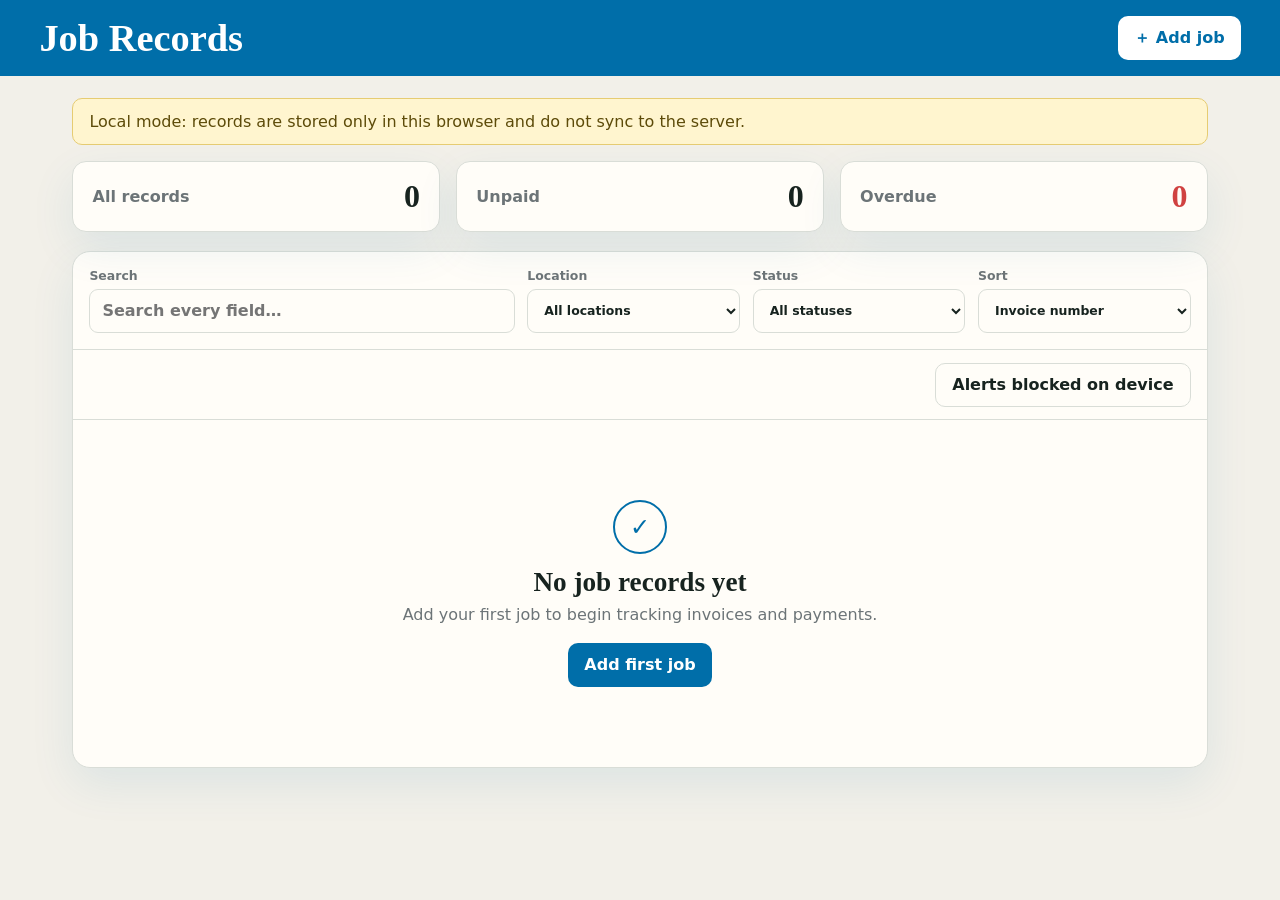
==== jobrecords/index.html @ 7b8f1281 "Fix title typo in index.html" ====
<!doctype html>
<html lang="en">
<head>
  <meta charset="utf-8">
  <meta name="viewport" content="width=device-width, initial-scale=1, viewport-fit=cover">
  <meta name="theme-color" content="#006EA9">
  <meta name="apple-mobile-web-app-capable" content="yes">
  <meta name="apple-mobile-web-app-status-bar-style" content="default">
  <meta name="apple-mobile-web-app-title" content="Job Records">
  <title>Jodvdvb Records</title>
  <link rel="manifest" href="assets/manifest.json">
  <link rel="apple-touch-icon" href="assets/icon.svg">
  <link rel="icon" href="assets/icon.svg" type="image/svg+xml">
  <script src="assets/device.js"></script>
  <link rel="stylesheet" href="assets/style.css">
</head>
<body>
  <header class="topbar">
    <div>
      <h1>Job Records</h1>
    </div>
    <button id="addButton" class="primary">＋ Add job</button>
  </header>

  <main>
    <div id="storageNotice" class="notice" hidden></div>
    <section class="summary" aria-label="Record summary">
      <article><span>All records</span><strong id="totalCount">0</strong></article>
      <article><span>Unpaid</span><strong id="unpaidCount">0</strong></article>
      <article class="urgent"><span>Overdue</span><strong id="overdueCount">0</strong></article>
    </section>

    <section class="workspace">
      <div class="tools">
        <label class="search"><span>Search</span><input id="searchInput" type="search" placeholder="Search every field…" autocomplete="off"></label>
        <label><span>Location</span><select id="locationFilter"><option value="">All locations</option></select></label>
        <label><span>Status</span><select id="statusFilter"><option value="">All statuses</option><option>Paid</option><option>Unpaid</option><option>Overdue</option></select></label>
        <label><span>Sort</span><select id="sortSelect"><option value="invoice">Invoice number</option><option value="newest">Newest first</option><option value="oldest">Oldest first</option><option value="location">Location A–Z</option></select></label>
      </div>
      <div class="actionbar">
        <button id="selectButton" class="secondary">Select</button>
        <div id="selectionActions" hidden><span id="selectionCount">0 selected</span><button id="togglePaidSelected" class="primary">Mark as paid</button><button id="deleteSelected" class="danger">Delete selected</button><button id="cancelSelect" class="secondary">Cancel</button></div>
        <button id="notifyButton" class="secondary">Enable overdue alerts</button>
      </div>

      <div id="emptyState" class="empty">
        <div class="empty-mark">✓</div><h2>No job records yet</h2><p>Add your first job to begin tracking invoices and payments.</p><button class="primary add-first">Add first job</button>
      </div>
      <div id="noMatches" class="empty" hidden><h2>No matching records</h2><p>Try changing your search or filters.</p><button id="clearFilters" class="secondary">Clear search and filters</button></div>

      <div id="recordsWrap" class="records-wrap" hidden>
        <table>
          <thead><tr><th class="selection-cell"></th><th>Date</th><th>Location</th><th>Invoice</th><th class="money">Cash</th><th>Status</th><th><span class="sr-only">Actions</span></th></tr></thead>
          <tbody id="recordRows"></tbody>
        </table>
        <div id="recordCards" class="cards"></div>
      </div>
    </section>
  </main>

  <dialog id="recordDialog">
    <form id="recordForm" method="dialog">
      <header><div><p class="eyebrow">JOB DETAILS</p><h2 id="formTitle">Add job</h2></div><button type="button" id="closeDialog" class="icon-button" aria-label="Close form" title="Close">×</button></header>
      <input id="recordId" type="hidden">
      <div class="form-grid">
        <label>Date <span aria-hidden="true">*</span><input id="dateInput" type="date" required></label>
        <label>Location <span aria-hidden="true">*</span><input id="locationInput" list="locationsList" required autocomplete="off"><datalist id="locationsList"></datalist></label>
        <label>Invoice number <span aria-hidden="true">*</span><input id="invoiceInput" required autocomplete="off"></label>
        <label>Cash <span aria-hidden="true">*</span><input id="cashInput" type="text" inputmode="decimal" required placeholder="0.00"></label>
        <label class="full paid-control"><input id="paidInput" type="checkbox"> <span>Paid</span></label>
      </div>
      <p class="required-note">* Required field</p>
      <footer><button type="button" id="cancelDialog" class="secondary">Cancel</button><button type="submit" class="primary">Save job</button></footer>
    </form>
  </dialog>
  <div id="toast" class="toast" role="status" aria-live="polite"></div>
  <script src="assets/app.js" defer></script>
  <script src="assets/keyboard.js" defer></script>
</body>
</html>
---- jobrecords/assets/style.css ----
:root{color-scheme:light;--bg:#f2f0e9;--surface:#fffdf8;--ink:#17231f;--muted:#6C7477;--line:#d9ddd7;--brand:#006EA9;--brand2:#005b8c;--accent:#ffffff;--red:#D04241;--redbg:#fff0ed;--shadow:0 16px 45px #006EA917;font-family:Inter,ui-sans-serif,system-ui,-apple-system,BlinkMacSystemFont,"Segoe UI",sans-serif}
*{box-sizing:border-box}body{margin:0;background:var(--bg);color:var(--ink);min-height:100vh;padding-bottom:env(safe-area-inset-bottom)}button,input,select{font:inherit}button{min-height:44px;border:0;border-radius:10px;padding:.7rem 1rem;font-weight:700;cursor:pointer}.primary{background:var(--brand);color:white}.primary:hover{background:var(--brand2)}.secondary{background:transparent;color:var(--ink);border:1px solid var(--line)}.danger{background:var(--red);color:white}.icon-button{font-size:1.7rem;background:transparent;padding:.25rem;width:44px}.topbar{background:var(--brand);color:white;padding:clamp(1.15rem,2.5vw,2rem) max(1.25rem,calc((100vw - 1280px)/2));display:flex;align-items:center;justify-content:space-between;gap:1rem}.eyebrow{font-size:.62rem;letter-spacing:.1em;font-weight:700;margin:0 0 .35rem;color:#d6edf8}.topbar h1{font-family:Georgia,serif;font-size:clamp(2rem,4vw,3.15rem);line-height:.95;margin:0}.subtitle{color:#d6edf8;margin:.7rem 0 0}.topbar .primary{background:var(--accent);color:#006EA9;white-space:nowrap}main{max-width:1280px;margin:auto;padding:1.4rem}.notice{background:#fff5cf;color:#5d4b09;padding:.8rem 1rem;border:1px solid #e6cc72;border-radius:10px;margin-bottom:1rem}.summary{display:grid;grid-template-columns:repeat(3,1fr);gap:1rem;margin-bottom:1.2rem}.summary article{background:var(--surface);padding:1rem 1.2rem;border:1px solid var(--line);border-radius:14px;display:flex;align-items:center;justify-content:space-between;box-shadow:var(--shadow)}.summary span{color:var(--muted);font-weight:650}.summary strong{font-family:Georgia,serif;font-size:2rem}.summary .urgent strong{color:var(--red)}.workspace{background:var(--surface);border:1px solid var(--line);border-radius:18px;box-shadow:var(--shadow);overflow:hidden}.tools{padding:1rem;display:grid;grid-template-columns:2fr repeat(3,1fr);gap:.8rem;border-bottom:1px solid var(--line)}label{font-size:.78rem;font-weight:750;color:var(--muted)}input,select{display:block;width:100%;margin-top:.35rem;background:var(--surface);color:var(--ink);border:1px solid var(--line);border-radius:9px;min-height:44px;padding:.65rem .75rem}.search input{font-size:1rem}.actionbar{padding:.8rem 1rem;display:flex;justify-content:space-between;gap:.7rem;border-bottom:1px solid var(--line)}#selectionActions{align-items:center;gap:.5rem}#selectionActions:not([hidden]){display:flex}table{width:100%;border-collapse:collapse}th,td{text-align:left;padding:.9rem 1rem;border-bottom:1px solid var(--line);vertical-align:middle}tbody tr:last-child td{border-bottom:0}th{font-size:.72rem;text-transform:uppercase;letter-spacing:.08em;color:var(--muted)}td.money,th.money{text-align:right;font-variant-numeric:tabular-nums}.status{display:inline-block;border-radius:999px;padding:.3rem .6rem;font-size:.74rem;font-weight:800}.status.unpaid{color:white;background:var(--red)}.status.overdue{color:white;background:var(--red)}.status.paid{color:#545b5e;background:#e7e9ea}.row-unpaid{background:#fbe3e3}.row-overdue{background:#f4caca}.row-actions{white-space:nowrap}.row-actions button{min-height:36px;padding:.35rem .55rem;background:transparent;color:var(--brand);text-decoration:underline}.selection-cell{width:38px}.record-check{width:20px;height:20px;margin:0}.empty{text-align:center;padding:5rem 1.5rem}.empty-mark{width:54px;height:54px;border:2px solid var(--brand);border-radius:50%;display:grid;place-items:center;margin:auto;color:var(--brand);font-size:1.5rem}.empty h2{font-family:Georgia,serif;font-size:1.7rem;margin:.8rem 0 .4rem}.empty p{color:var(--muted);margin:0 0 1.2rem}.cards{display:none}dialog{width:min(620px,calc(100% - 2rem));border:0;border-radius:18px;padding:0;background:var(--surface);color:var(--ink);box-shadow:0 30px 100px #0006}dialog::backdrop{background:#003c5dcc;backdrop-filter:blur(3px)}#recordForm header{display:flex;align-items:start;justify-content:space-between;padding:1.4rem;border-bottom:1px solid var(--line)}#recordForm h2{font-family:Georgia,serif;font-size:1.8rem;margin:0}.form-grid{display:grid;grid-template-columns:1fr 1fr;gap:1rem;padding:1.4rem}.form-grid .full{grid-column:1/-1}.form-grid label{font-size:.85rem;color:var(--ink)}.form-grid label>span:not(.optional){color:var(--red)}.optional{font-weight:500;color:var(--muted)}.required-note{font-size:.75rem;color:var(--muted);padding:0 1.4rem;margin:0}#recordForm footer{display:flex;justify-content:flex-end;gap:.7rem;padding:1.2rem 1.4rem}.toast{position:fixed;left:50%;bottom:calc(1.5rem + env(safe-area-inset-bottom));transform:translate(-50%,120px);background:#17231f;color:white;padding:.8rem 1.1rem;border-radius:10px;box-shadow:var(--shadow);opacity:0;transition:.25s;z-index:10}.toast.show{transform:translate(-50%,0);opacity:1}.sr-only{position:absolute;width:1px;height:1px;padding:0;margin:-1px;overflow:hidden;clip:rect(0,0,0,0);white-space:nowrap;border:0}:focus-visible{outline:3px solid #6C7477;outline-offset:2px}
@media(max-width:760px){.topbar{align-items:center}.subtitle{display:none}main{padding:.8rem}.summary{gap:.5rem}.summary article{padding:.8rem;display:block}.summary strong{display:block;font-size:1.7rem}.tools{grid-template-columns:1fr 1fr}.tools .search{grid-column:1/-1}.actionbar{flex-wrap:wrap}.actionbar>#notifyButton{margin-left:auto}table{display:none}.cards{display:grid;gap:.7rem;padding:.7rem}.card{border:1px solid var(--line);border-radius:13px;padding:1rem;background:var(--surface)}.card.row-unpaid{background:#fbe3e3}.card.row-overdue{background:#f4caca}.card-head{display:flex;justify-content:space-between;align-items:start;gap:1rem}.card h3{margin:0;font-size:1rem}.card dl{display:grid;grid-template-columns:1fr 1fr;gap:.7rem;margin:.9rem 0}.card dt{font-size:.68rem;text-transform:uppercase;letter-spacing:.06em;color:var(--muted)}.card dd{margin:.15rem 0 0;overflow-wrap:anywhere}.card-actions{display:flex;justify-content:flex-end;gap:.65rem}.form-grid{grid-template-columns:1fr}dialog{width:100%;max-width:none;margin:auto 0 0;border-radius:18px 18px 0 0;padding-bottom:env(safe-area-inset-bottom)}.form-grid .full{grid-column:auto}}@media(max-width:430px){.topbar{padding:1rem 1.2rem}.topbar h1{font-size:1.85rem}.summary span{font-size:.75rem}.tools{grid-template-columns:1fr}.tools .search{grid-column:auto}.actionbar>#notifyButton{width:auto;flex:1;white-space:nowrap;padding-inline:.7rem}.actionbar>#selectButton{flex:0 0 auto;padding-inline:.8rem}}@media(prefers-reduced-motion:reduce){*{scroll-behavior:auto!important}.toast{transition:none}}
.paid-control{display:flex;align-items:center;gap:.7rem;min-height:48px;padding:.8rem 1rem;border:1px solid var(--line);border-radius:10px;background:color-mix(in srgb,var(--brand) 7%,var(--surface))}.paid-control input{width:22px;height:22px;min-height:0;margin:0;padding:0;accent-color:var(--brand)}.paid-control span{color:var(--ink);font-size:1rem}
.topbar{position:sticky;top:0;z-index:20}.row-actions{text-align:center}.row-actions button{width:36px;min-height:36px;padding:0;color:var(--red);font-size:1.45rem;text-decoration:none}.field-button{min-height:36px;padding:.25rem;background:transparent;color:inherit;font-weight:inherit;text-align:inherit;white-space:nowrap}.field-button:hover{text-decoration:underline;text-decoration-style:dotted}.inline-input{min-width:105px;margin:0;min-height:38px;padding:.4rem .5rem}
@media(max-width:760px){.topbar .primary,.empty .primary,#selectButton,#selectionActions,.row-actions{display:none!important}.records-wrap{overflow-x:auto}.records-wrap table{display:table;min-width:780px}.cards{display:none}.field-button,.status{pointer-events:none}.selection-cell{display:none!important}th,td{white-space:nowrap;padding:.75rem}.workspace{overflow:hidden}}
.records-wrap .status{width:76px;min-height:28px;padding:.2rem .45rem;line-height:1.1;text-align:center}
#locationInput::-webkit-calendar-picker-indicator{display:none!important}
dialog::backdrop{background:transparent;backdrop-filter:blur(4px);-webkit-backdrop-filter:blur(4px)}
.selection-cell{width:54px;min-width:54px}.selection-placeholder{visibility:hidden;pointer-events:none}
#selectButton{display:none}
.actionbar>#notifyButton{margin-left:auto}
html.mobile-device .topbar .primary,html.mobile-device .empty .primary,html.mobile-device #selectButton,html.mobile-device #selectionActions,html.mobile-device .row-actions{display:none!important}html.mobile-device .records-wrap{overflow-x:auto}html.mobile-device .records-wrap table{display:table;min-width:720px}html.mobile-device .cards{display:none}html.mobile-device .field-button,html.mobile-device .status{pointer-events:none}html.mobile-device .selection-cell{display:none!important}html.mobile-device th,html.mobile-device td{white-space:nowrap;padding:.75rem}html.mobile-device .workspace{overflow:hidden}
@media(max-width:760px){html.desktop-device .topbar .primary{display:inline-block!important}html.desktop-device .empty .primary{display:inline-block!important}html.desktop-device #selectionActions:not([hidden]){display:flex!important}html.desktop-device .row-actions{display:table-cell!important}html.desktop-device .records-wrap{overflow-x:auto}html.desktop-device .records-wrap table{display:table;min-width:720px}html.desktop-device .cards{display:none}html.desktop-device .field-button,html.desktop-device .status{pointer-events:auto}html.desktop-device .selection-cell{display:table-cell!important}}
html.mobile-device,html.mobile-device body{width:100%;max-width:100%;overflow-x:clip}html.mobile-device .topbar,html.mobile-device main,html.mobile-device .workspace{width:100%;max-width:100%;min-width:0}html.mobile-device .records-wrap{width:100%;max-width:100%;overflow-x:hidden}html.mobile-device .records-wrap table{width:100%;min-width:0;table-layout:fixed}html.mobile-device .records-wrap th,html.mobile-device .records-wrap td{padding:.65rem .3rem;font-size:.7rem;overflow:hidden;text-overflow:ellipsis}html.mobile-device .records-wrap th:nth-child(2){width:24%}html.mobile-device .records-wrap th:nth-child(3){width:24%}html.mobile-device .records-wrap th:nth-child(4){width:15%}html.mobile-device .records-wrap th:nth-child(5){width:18%}html.mobile-device .records-wrap th:nth-child(6){width:19%}html.mobile-device .field-button{display:block;width:100%;min-width:0;overflow:hidden;text-overflow:ellipsis;font-size:inherit}html.mobile-device .records-wrap .status{width:100%;min-width:0;padding:.15rem .2rem;font-size:.64rem}
html.mobile-device .records-wrap th,html.mobile-device .records-wrap td,html.mobile-device .records-wrap th.money,html.mobile-device .records-wrap td.money{text-align:center}html.mobile-device .records-wrap th{padding:.65rem .15rem;font-size:.62rem;letter-spacing:.045em;text-overflow:clip}html.mobile-device .records-wrap th:nth-child(2){width:24%}html.mobile-device .records-wrap th:nth-child(3){width:22%}html.mobile-device .records-wrap th:nth-child(4){width:18%}html.mobile-device .records-wrap th:nth-child(5){width:17%}html.mobile-device .records-wrap th:nth-child(6){width:19%}html.mobile-device .field-button{text-align:center}
html.mobile-device .records-wrap .status{display:inline-block;width:auto;min-width:48px;max-width:100%;padding:.15rem .42rem}
html.desktop-device,html.desktop-device body{width:100%;max-width:100%;overflow-x:clip}html.desktop-device .topbar,html.desktop-device main,html.desktop-device .workspace,html.desktop-device .records-wrap{width:100%;max-width:100%;min-width:0}.floating-record-scrollbar{position:fixed;bottom:0;height:17px;overflow-x:auto;overflow-y:hidden;background:var(--surface);border-top:1px solid var(--line);z-index:30}.floating-record-scrollbar>div{height:1px}.floating-record-scrollbar[hidden]{display:none}
.topbar{padding-inline:max(calc(2.4rem + 1px),calc(50vw - 640px + 2.4rem + 1px))}@media(max-width:760px){.topbar{padding-inline:calc(1.8rem + 1px)}}
.topbar{position:sticky;top:0;z-index:20}
@media(min-width:1100px){.topbar{padding-block:1rem}.topbar h1{font-size:2.4rem}}
html.desktop-device main{max-width:1180px;margin-inline:auto}
th,td{border-left:0!important;border-right:0!important;box-shadow:none}
html.mobile-device .records-wrap table{border-collapse:separate;border-spacing:0}html.mobile-device .records-wrap tbody td{background-clip:border-box}html.mobile-device .records-wrap .row-paid>td{background:var(--surface)}html.mobile-device .records-wrap .row-unpaid>td{background:#fbe3e3}html.mobile-device .records-wrap .row-overdue>td{background:#f4caca}
html.mobile-device .records-wrap th:nth-child(2){width:23%}html.mobile-device .records-wrap th:nth-child(3){width:21%}html.mobile-device .records-wrap th:nth-child(4){width:18%}html.mobile-device .records-wrap th:nth-child(5){width:17%}html.mobile-device .records-wrap th:nth-child(6){width:21%}html.mobile-device .records-wrap .status{width:min(58px,100%);min-width:0;white-space:nowrap}@media(max-width:380px){html.mobile-device .records-wrap .status{width:min(52px,100%);padding:.12rem .2rem;font-size:.56rem}}
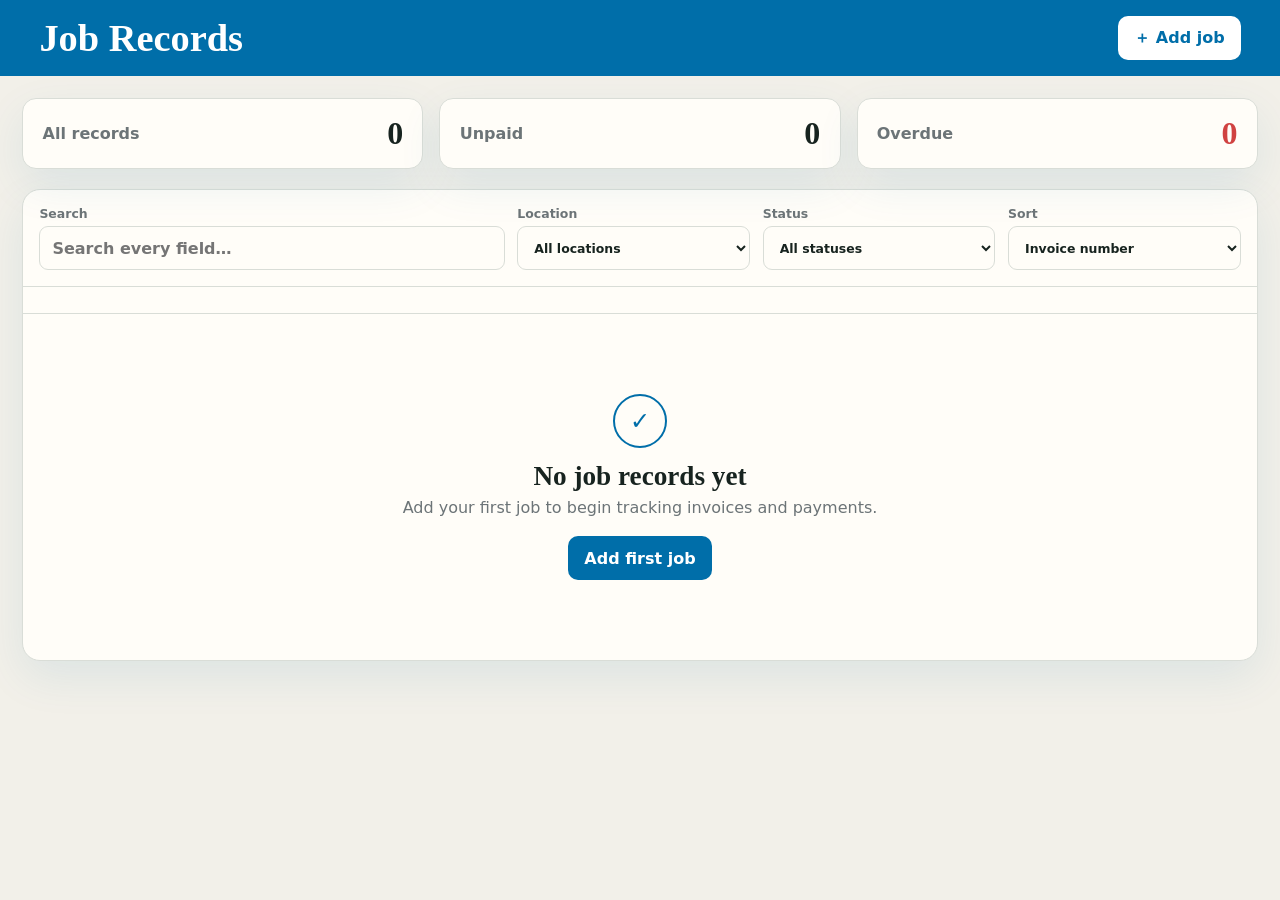
==== commit 933897fe: "Add files via upload" ====
--- a/jobrecords/index.html
+++ b/jobrecords/index.html
@@ -7,11 +7,10 @@
   <meta name="apple-mobile-web-app-capable" content="yes">
   <meta name="apple-mobile-web-app-status-bar-style" content="default">
   <meta name="apple-mobile-web-app-title" content="Job Records">
-  <title>Jodvdvb Records</title>
+  <title>Job Records</title>
   <link rel="manifest" href="assets/manifest.json">
   <link rel="apple-touch-icon" href="assets/icon.svg">
   <link rel="icon" href="assets/icon.svg" type="image/svg+xml">
-  <script src="assets/device.js"></script>
   <link rel="stylesheet" href="assets/style.css">
 </head>
 <body>
@@ -40,7 +39,6 @@
       <div class="actionbar">
         <button id="selectButton" class="secondary">Select</button>
         <div id="selectionActions" hidden><span id="selectionCount">0 selected</span><button id="togglePaidSelected" class="primary">Mark as paid</button><button id="deleteSelected" class="danger">Delete selected</button><button id="cancelSelect" class="secondary">Cancel</button></div>
-        <button id="notifyButton" class="secondary">Enable overdue alerts</button>
       </div>
 
       <div id="emptyState" class="empty">
@@ -53,7 +51,6 @@
           <thead><tr><th class="selection-cell"></th><th>Date</th><th>Location</th><th>Invoice</th><th class="money">Cash</th><th>Status</th><th><span class="sr-only">Actions</span></th></tr></thead>
           <tbody id="recordRows"></tbody>
         </table>
-        <div id="recordCards" class="cards"></div>
       </div>
     </section>
   </main>
@@ -62,6 +59,7 @@
     <form id="recordForm" method="dialog">
       <header><div><p class="eyebrow">JOB DETAILS</p><h2 id="formTitle">Add job</h2></div><button type="button" id="closeDialog" class="icon-button" aria-label="Close form" title="Close">×</button></header>
       <input id="recordId" type="hidden">
+      <p class="required-note">* Required fields</p>
       <div class="form-grid">
         <label>Date <span aria-hidden="true">*</span><input id="dateInput" type="date" required></label>
         <label>Location <span aria-hidden="true">*</span><input id="locationInput" list="locationsList" required autocomplete="off"><datalist id="locationsList"></datalist></label>
@@ -69,8 +67,7 @@
         <label>Cash <span aria-hidden="true">*</span><input id="cashInput" type="text" inputmode="decimal" required placeholder="0.00"></label>
         <label class="full paid-control"><input id="paidInput" type="checkbox"> <span>Paid</span></label>
       </div>
-      <p class="required-note">* Required field</p>
-      <footer><button type="button" id="cancelDialog" class="secondary">Cancel</button><button type="submit" class="primary">Save job</button></footer>
+      <footer><button type="button" id="deleteFromForm" class="danger" hidden>Delete</button><button type="button" id="cancelDialog" class="secondary">Cancel</button><button type="submit" class="primary">Save</button></footer>
     </form>
   </dialog>
   <div id="toast" class="toast" role="status" aria-live="polite"></div>
--- a/jobrecords/assets/style.css
+++ b/jobrecords/assets/style.css
@@ -23,3 +23,4 @@
 th,td{border-left:0!important;border-right:0!important;box-shadow:none}
 html.mobile-device .records-wrap table{border-collapse:separate;border-spacing:0}html.mobile-device .records-wrap tbody td{background-clip:border-box}html.mobile-device .records-wrap .row-paid>td{background:var(--surface)}html.mobile-device .records-wrap .row-unpaid>td{background:#fbe3e3}html.mobile-device .records-wrap .row-overdue>td{background:#f4caca}
 html.mobile-device .records-wrap th:nth-child(2){width:23%}html.mobile-device .records-wrap th:nth-child(3){width:21%}html.mobile-device .records-wrap th:nth-child(4){width:18%}html.mobile-device .records-wrap th:nth-child(5){width:17%}html.mobile-device .records-wrap th:nth-child(6){width:21%}html.mobile-device .records-wrap .status{width:min(58px,100%);min-width:0;white-space:nowrap}@media(max-width:380px){html.mobile-device .records-wrap .status{width:min(52px,100%);padding:.12rem .2rem;font-size:.56rem}}
+html.desktop-device .records-wrap th,html.desktop-device .records-wrap td,html.desktop-device .records-wrap th.money,html.desktop-device .records-wrap td.money{text-align:center}html.desktop-device .records-wrap .field-button{text-align:center}
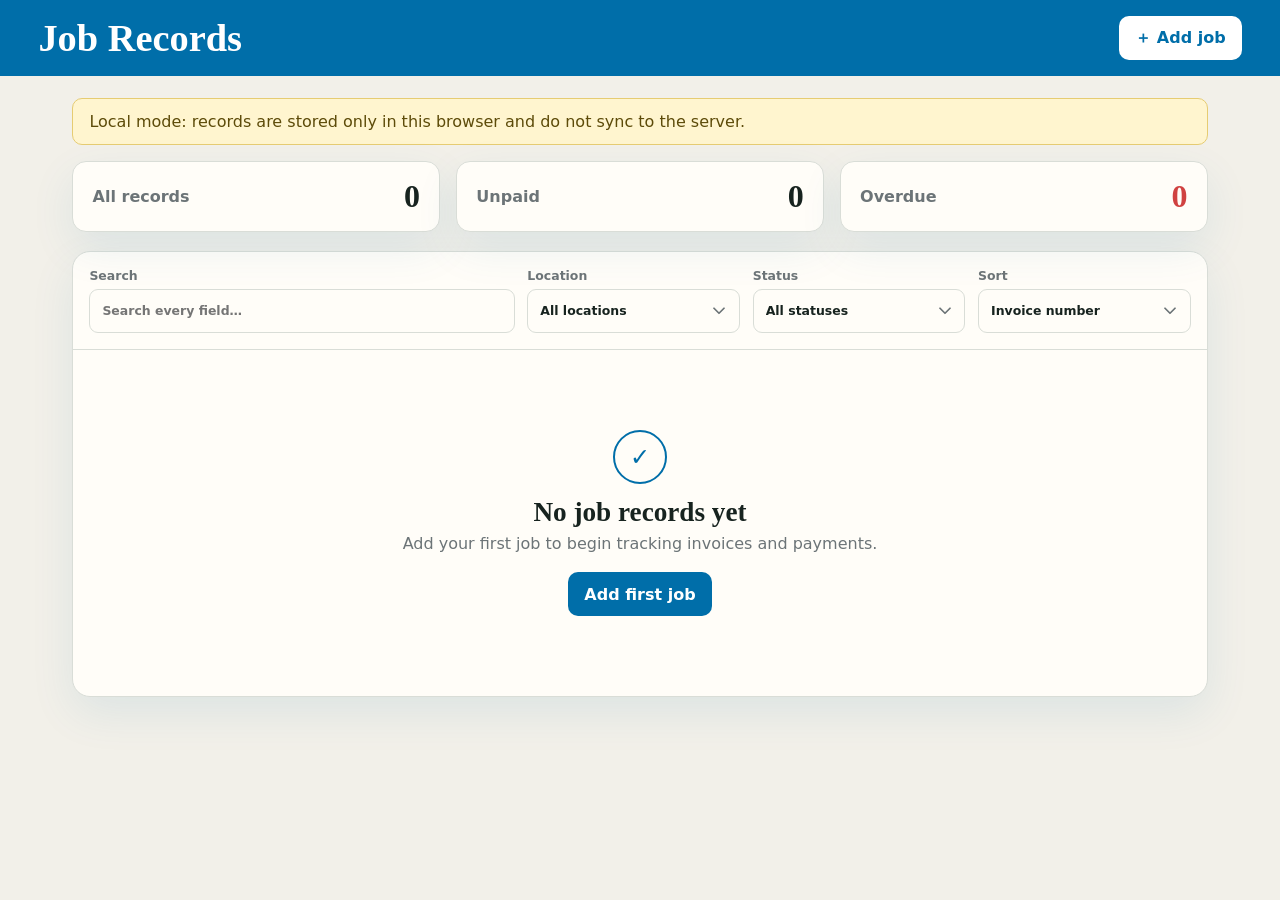
==== commit ca38ba86: "Add files via upload" ====
--- a/jobrecords/index.html
+++ b/jobrecords/index.html
@@ -11,7 +11,7 @@
   <link rel="manifest" href="assets/manifest.json">
   <link rel="apple-touch-icon" href="assets/icon.svg">
   <link rel="icon" href="assets/icon.svg" type="image/svg+xml">
-  <link rel="stylesheet" href="assets/style.css">
+  <link rel="stylesheet" href="assets/style.css?v=20260822-5">
 </head>
 <body>
   <header class="topbar">
@@ -57,7 +57,7 @@
 
   <dialog id="recordDialog">
     <form id="recordForm" method="dialog">
-      <header><div><p class="eyebrow">JOB DETAILS</p><h2 id="formTitle">Add job</h2></div><button type="button" id="closeDialog" class="icon-button" aria-label="Close form" title="Close">×</button></header>
+      <header id="formHeader" tabindex="-1" autofocus><div><p class="eyebrow">JOB DETAILS</p><h2 id="formTitle">Add job</h2></div><button type="button" id="closeDialog" class="icon-button" aria-label="Close form" title="Close">×</button></header>
       <input id="recordId" type="hidden">
       <p class="required-note">* Required fields</p>
       <div class="form-grid">
@@ -71,7 +71,7 @@
     </form>
   </dialog>
   <div id="toast" class="toast" role="status" aria-live="polite"></div>
-  <script src="assets/app.js" defer></script>
-  <script src="assets/keyboard.js" defer></script>
+  <script src="assets/app.js?v=20260822-5" defer></script>
+  <script src="assets/keyboard.js?v=20260822-5" defer></script>
 </body>
 </html>
--- a/jobrecords/assets/style.css
+++ b/jobrecords/assets/style.css
@@ -1,26 +1,474 @@
-:root{color-scheme:light;--bg:#f2f0e9;--surface:#fffdf8;--ink:#17231f;--muted:#6C7477;--line:#d9ddd7;--brand:#006EA9;--brand2:#005b8c;--accent:#ffffff;--red:#D04241;--redbg:#fff0ed;--shadow:0 16px 45px #006EA917;font-family:Inter,ui-sans-serif,system-ui,-apple-system,BlinkMacSystemFont,"Segoe UI",sans-serif}
-*{box-sizing:border-box}body{margin:0;background:var(--bg);color:var(--ink);min-height:100vh;padding-bottom:env(safe-area-inset-bottom)}button,input,select{font:inherit}button{min-height:44px;border:0;border-radius:10px;padding:.7rem 1rem;font-weight:700;cursor:pointer}.primary{background:var(--brand);color:white}.primary:hover{background:var(--brand2)}.secondary{background:transparent;color:var(--ink);border:1px solid var(--line)}.danger{background:var(--red);color:white}.icon-button{font-size:1.7rem;background:transparent;padding:.25rem;width:44px}.topbar{background:var(--brand);color:white;padding:clamp(1.15rem,2.5vw,2rem) max(1.25rem,calc((100vw - 1280px)/2));display:flex;align-items:center;justify-content:space-between;gap:1rem}.eyebrow{font-size:.62rem;letter-spacing:.1em;font-weight:700;margin:0 0 .35rem;color:#d6edf8}.topbar h1{font-family:Georgia,serif;font-size:clamp(2rem,4vw,3.15rem);line-height:.95;margin:0}.subtitle{color:#d6edf8;margin:.7rem 0 0}.topbar .primary{background:var(--accent);color:#006EA9;white-space:nowrap}main{max-width:1280px;margin:auto;padding:1.4rem}.notice{background:#fff5cf;color:#5d4b09;padding:.8rem 1rem;border:1px solid #e6cc72;border-radius:10px;margin-bottom:1rem}.summary{display:grid;grid-template-columns:repeat(3,1fr);gap:1rem;margin-bottom:1.2rem}.summary article{background:var(--surface);padding:1rem 1.2rem;border:1px solid var(--line);border-radius:14px;display:flex;align-items:center;justify-content:space-between;box-shadow:var(--shadow)}.summary span{color:var(--muted);font-weight:650}.summary strong{font-family:Georgia,serif;font-size:2rem}.summary .urgent strong{color:var(--red)}.workspace{background:var(--surface);border:1px solid var(--line);border-radius:18px;box-shadow:var(--shadow);overflow:hidden}.tools{padding:1rem;display:grid;grid-template-columns:2fr repeat(3,1fr);gap:.8rem;border-bottom:1px solid var(--line)}label{font-size:.78rem;font-weight:750;color:var(--muted)}input,select{display:block;width:100%;margin-top:.35rem;background:var(--surface);color:var(--ink);border:1px solid var(--line);border-radius:9px;min-height:44px;padding:.65rem .75rem}.search input{font-size:1rem}.actionbar{padding:.8rem 1rem;display:flex;justify-content:space-between;gap:.7rem;border-bottom:1px solid var(--line)}#selectionActions{align-items:center;gap:.5rem}#selectionActions:not([hidden]){display:flex}table{width:100%;border-collapse:collapse}th,td{text-align:left;padding:.9rem 1rem;border-bottom:1px solid var(--line);vertical-align:middle}tbody tr:last-child td{border-bottom:0}th{font-size:.72rem;text-transform:uppercase;letter-spacing:.08em;color:var(--muted)}td.money,th.money{text-align:right;font-variant-numeric:tabular-nums}.status{display:inline-block;border-radius:999px;padding:.3rem .6rem;font-size:.74rem;font-weight:800}.status.unpaid{color:white;background:var(--red)}.status.overdue{color:white;background:var(--red)}.status.paid{color:#545b5e;background:#e7e9ea}.row-unpaid{background:#fbe3e3}.row-overdue{background:#f4caca}.row-actions{white-space:nowrap}.row-actions button{min-height:36px;padding:.35rem .55rem;background:transparent;color:var(--brand);text-decoration:underline}.selection-cell{width:38px}.record-check{width:20px;height:20px;margin:0}.empty{text-align:center;padding:5rem 1.5rem}.empty-mark{width:54px;height:54px;border:2px solid var(--brand);border-radius:50%;display:grid;place-items:center;margin:auto;color:var(--brand);font-size:1.5rem}.empty h2{font-family:Georgia,serif;font-size:1.7rem;margin:.8rem 0 .4rem}.empty p{color:var(--muted);margin:0 0 1.2rem}.cards{display:none}dialog{width:min(620px,calc(100% - 2rem));border:0;border-radius:18px;padding:0;background:var(--surface);color:var(--ink);box-shadow:0 30px 100px #0006}dialog::backdrop{background:#003c5dcc;backdrop-filter:blur(3px)}#recordForm header{display:flex;align-items:start;justify-content:space-between;padding:1.4rem;border-bottom:1px solid var(--line)}#recordForm h2{font-family:Georgia,serif;font-size:1.8rem;margin:0}.form-grid{display:grid;grid-template-columns:1fr 1fr;gap:1rem;padding:1.4rem}.form-grid .full{grid-column:1/-1}.form-grid label{font-size:.85rem;color:var(--ink)}.form-grid label>span:not(.optional){color:var(--red)}.optional{font-weight:500;color:var(--muted)}.required-note{font-size:.75rem;color:var(--muted);padding:0 1.4rem;margin:0}#recordForm footer{display:flex;justify-content:flex-end;gap:.7rem;padding:1.2rem 1.4rem}.toast{position:fixed;left:50%;bottom:calc(1.5rem + env(safe-area-inset-bottom));transform:translate(-50%,120px);background:#17231f;color:white;padding:.8rem 1.1rem;border-radius:10px;box-shadow:var(--shadow);opacity:0;transition:.25s;z-index:10}.toast.show{transform:translate(-50%,0);opacity:1}.sr-only{position:absolute;width:1px;height:1px;padding:0;margin:-1px;overflow:hidden;clip:rect(0,0,0,0);white-space:nowrap;border:0}:focus-visible{outline:3px solid #6C7477;outline-offset:2px}
-@media(max-width:760px){.topbar{align-items:center}.subtitle{display:none}main{padding:.8rem}.summary{gap:.5rem}.summary article{padding:.8rem;display:block}.summary strong{display:block;font-size:1.7rem}.tools{grid-template-columns:1fr 1fr}.tools .search{grid-column:1/-1}.actionbar{flex-wrap:wrap}.actionbar>#notifyButton{margin-left:auto}table{display:none}.cards{display:grid;gap:.7rem;padding:.7rem}.card{border:1px solid var(--line);border-radius:13px;padding:1rem;background:var(--surface)}.card.row-unpaid{background:#fbe3e3}.card.row-overdue{background:#f4caca}.card-head{display:flex;justify-content:space-between;align-items:start;gap:1rem}.card h3{margin:0;font-size:1rem}.card dl{display:grid;grid-template-columns:1fr 1fr;gap:.7rem;margin:.9rem 0}.card dt{font-size:.68rem;text-transform:uppercase;letter-spacing:.06em;color:var(--muted)}.card dd{margin:.15rem 0 0;overflow-wrap:anywhere}.card-actions{display:flex;justify-content:flex-end;gap:.65rem}.form-grid{grid-template-columns:1fr}dialog{width:100%;max-width:none;margin:auto 0 0;border-radius:18px 18px 0 0;padding-bottom:env(safe-area-inset-bottom)}.form-grid .full{grid-column:auto}}@media(max-width:430px){.topbar{padding:1rem 1.2rem}.topbar h1{font-size:1.85rem}.summary span{font-size:.75rem}.tools{grid-template-columns:1fr}.tools .search{grid-column:auto}.actionbar>#notifyButton{width:auto;flex:1;white-space:nowrap;padding-inline:.7rem}.actionbar>#selectButton{flex:0 0 auto;padding-inline:.8rem}}@media(prefers-reduced-motion:reduce){*{scroll-behavior:auto!important}.toast{transition:none}}
-.paid-control{display:flex;align-items:center;gap:.7rem;min-height:48px;padding:.8rem 1rem;border:1px solid var(--line);border-radius:10px;background:color-mix(in srgb,var(--brand) 7%,var(--surface))}.paid-control input{width:22px;height:22px;min-height:0;margin:0;padding:0;accent-color:var(--brand)}.paid-control span{color:var(--ink);font-size:1rem}
-.topbar{position:sticky;top:0;z-index:20}.row-actions{text-align:center}.row-actions button{width:36px;min-height:36px;padding:0;color:var(--red);font-size:1.45rem;text-decoration:none}.field-button{min-height:36px;padding:.25rem;background:transparent;color:inherit;font-weight:inherit;text-align:inherit;white-space:nowrap}.field-button:hover{text-decoration:underline;text-decoration-style:dotted}.inline-input{min-width:105px;margin:0;min-height:38px;padding:.4rem .5rem}
-@media(max-width:760px){.topbar .primary,.empty .primary,#selectButton,#selectionActions,.row-actions{display:none!important}.records-wrap{overflow-x:auto}.records-wrap table{display:table;min-width:780px}.cards{display:none}.field-button,.status{pointer-events:none}.selection-cell{display:none!important}th,td{white-space:nowrap;padding:.75rem}.workspace{overflow:hidden}}
-.records-wrap .status{width:76px;min-height:28px;padding:.2rem .45rem;line-height:1.1;text-align:center}
-#locationInput::-webkit-calendar-picker-indicator{display:none!important}
-dialog::backdrop{background:transparent;backdrop-filter:blur(4px);-webkit-backdrop-filter:blur(4px)}
-.selection-cell{width:54px;min-width:54px}.selection-placeholder{visibility:hidden;pointer-events:none}
-#selectButton{display:none}
-.actionbar>#notifyButton{margin-left:auto}
-html.mobile-device .topbar .primary,html.mobile-device .empty .primary,html.mobile-device #selectButton,html.mobile-device #selectionActions,html.mobile-device .row-actions{display:none!important}html.mobile-device .records-wrap{overflow-x:auto}html.mobile-device .records-wrap table{display:table;min-width:720px}html.mobile-device .cards{display:none}html.mobile-device .field-button,html.mobile-device .status{pointer-events:none}html.mobile-device .selection-cell{display:none!important}html.mobile-device th,html.mobile-device td{white-space:nowrap;padding:.75rem}html.mobile-device .workspace{overflow:hidden}
-@media(max-width:760px){html.desktop-device .topbar .primary{display:inline-block!important}html.desktop-device .empty .primary{display:inline-block!important}html.desktop-device #selectionActions:not([hidden]){display:flex!important}html.desktop-device .row-actions{display:table-cell!important}html.desktop-device .records-wrap{overflow-x:auto}html.desktop-device .records-wrap table{display:table;min-width:720px}html.desktop-device .cards{display:none}html.desktop-device .field-button,html.desktop-device .status{pointer-events:auto}html.desktop-device .selection-cell{display:table-cell!important}}
-html.mobile-device,html.mobile-device body{width:100%;max-width:100%;overflow-x:clip}html.mobile-device .topbar,html.mobile-device main,html.mobile-device .workspace{width:100%;max-width:100%;min-width:0}html.mobile-device .records-wrap{width:100%;max-width:100%;overflow-x:hidden}html.mobile-device .records-wrap table{width:100%;min-width:0;table-layout:fixed}html.mobile-device .records-wrap th,html.mobile-device .records-wrap td{padding:.65rem .3rem;font-size:.7rem;overflow:hidden;text-overflow:ellipsis}html.mobile-device .records-wrap th:nth-child(2){width:24%}html.mobile-device .records-wrap th:nth-child(3){width:24%}html.mobile-device .records-wrap th:nth-child(4){width:15%}html.mobile-device .records-wrap th:nth-child(5){width:18%}html.mobile-device .records-wrap th:nth-child(6){width:19%}html.mobile-device .field-button{display:block;width:100%;min-width:0;overflow:hidden;text-overflow:ellipsis;font-size:inherit}html.mobile-device .records-wrap .status{width:100%;min-width:0;padding:.15rem .2rem;font-size:.64rem}
-html.mobile-device .records-wrap th,html.mobile-device .records-wrap td,html.mobile-device .records-wrap th.money,html.mobile-device .records-wrap td.money{text-align:center}html.mobile-device .records-wrap th{padding:.65rem .15rem;font-size:.62rem;letter-spacing:.045em;text-overflow:clip}html.mobile-device .records-wrap th:nth-child(2){width:24%}html.mobile-device .records-wrap th:nth-child(3){width:22%}html.mobile-device .records-wrap th:nth-child(4){width:18%}html.mobile-device .records-wrap th:nth-child(5){width:17%}html.mobile-device .records-wrap th:nth-child(6){width:19%}html.mobile-device .field-button{text-align:center}
-html.mobile-device .records-wrap .status{display:inline-block;width:auto;min-width:48px;max-width:100%;padding:.15rem .42rem}
-html.desktop-device,html.desktop-device body{width:100%;max-width:100%;overflow-x:clip}html.desktop-device .topbar,html.desktop-device main,html.desktop-device .workspace,html.desktop-device .records-wrap{width:100%;max-width:100%;min-width:0}.floating-record-scrollbar{position:fixed;bottom:0;height:17px;overflow-x:auto;overflow-y:hidden;background:var(--surface);border-top:1px solid var(--line);z-index:30}.floating-record-scrollbar>div{height:1px}.floating-record-scrollbar[hidden]{display:none}
-.topbar{padding-inline:max(calc(2.4rem + 1px),calc(50vw - 640px + 2.4rem + 1px))}@media(max-width:760px){.topbar{padding-inline:calc(1.8rem + 1px)}}
-.topbar{position:sticky;top:0;z-index:20}
-@media(min-width:1100px){.topbar{padding-block:1rem}.topbar h1{font-size:2.4rem}}
-html.desktop-device main{max-width:1180px;margin-inline:auto}
-th,td{border-left:0!important;border-right:0!important;box-shadow:none}
-html.mobile-device .records-wrap table{border-collapse:separate;border-spacing:0}html.mobile-device .records-wrap tbody td{background-clip:border-box}html.mobile-device .records-wrap .row-paid>td{background:var(--surface)}html.mobile-device .records-wrap .row-unpaid>td{background:#fbe3e3}html.mobile-device .records-wrap .row-overdue>td{background:#f4caca}
-html.mobile-device .records-wrap th:nth-child(2){width:23%}html.mobile-device .records-wrap th:nth-child(3){width:21%}html.mobile-device .records-wrap th:nth-child(4){width:18%}html.mobile-device .records-wrap th:nth-child(5){width:17%}html.mobile-device .records-wrap th:nth-child(6){width:21%}html.mobile-device .records-wrap .status{width:min(58px,100%);min-width:0;white-space:nowrap}@media(max-width:380px){html.mobile-device .records-wrap .status{width:min(52px,100%);padding:.12rem .2rem;font-size:.56rem}}
-html.desktop-device .records-wrap th,html.desktop-device .records-wrap td,html.desktop-device .records-wrap th.money,html.desktop-device .records-wrap td.money{text-align:center}html.desktop-device .records-wrap .field-button{text-align:center}
+:root {
+  color-scheme: light;
+  --bg: #f2f0e9;
+  --surface: #fffdf8;
+  --ink: #17231f;
+  --muted: #6c7477;
+  --line: #d9ddd7;
+  --brand: #006ea9;
+  --brand-dark: #005b8c;
+  --red: #d04241;
+  --unpaid-bg: #fbe3e3;
+  --overdue-bg: #f4caca;
+  --radius-sm: 10px;
+  --radius-md: 14px;
+  --space-sm: .7rem;
+  --space-md: 1rem;
+  --space-lg: 1.4rem;
+  --shadow: 0 16px 45px #006ea917;
+  font-family: Inter, ui-sans-serif, system-ui, -apple-system, BlinkMacSystemFont, "Segoe UI", sans-serif;
+}
+
+* { box-sizing: border-box; }
+
+html,
+body {
+  max-width: 100%;
+  overflow-x: clip;
+}
+
+body {
+  min-height: 100vh;
+  margin: 0;
+  padding-bottom: env(safe-area-inset-bottom);
+  background: var(--bg);
+  color: var(--ink);
+}
+
+button,
+input,
+select { font: inherit; }
+
+button {
+  min-height: 44px;
+  padding: .7rem 1rem;
+  border: 0;
+  border-radius: var(--radius-sm);
+  font-weight: 700;
+  cursor: pointer;
+}
+
+.primary { background: var(--brand); color: #fff; }
+.primary:hover { background: var(--brand-dark); }
+.secondary { border: 1px solid var(--line); background: transparent; color: var(--ink); }
+.danger { background: var(--red); color: #fff; }
+.icon-button { width: 44px; padding: .25rem; background: transparent; font-size: 1.7rem; }
+
+:focus-visible {
+  outline: 3px solid var(--muted);
+  outline-offset: 2px;
+}
+
+.topbar {
+  position: sticky;
+  top: 0;
+  z-index: 20;
+  display: flex;
+  align-items: center;
+  justify-content: space-between;
+  gap: var(--space-md);
+  padding: 1rem max(2.4rem, calc(50vw - 640px + 2.4rem));
+  background: var(--brand);
+  color: #fff;
+}
+
+.topbar h1 {
+  margin: 0;
+  font-family: Georgia, serif;
+  font-size: clamp(2rem, 4vw, 2.4rem);
+  line-height: .95;
+}
+
+.topbar .primary {
+  background: #fff;
+  color: var(--brand);
+  white-space: nowrap;
+}
+
+main {
+  max-width: 1180px;
+  margin: auto;
+  padding: var(--space-lg);
+}
+
+.notice {
+  margin-bottom: var(--space-md);
+  padding: .8rem 1rem;
+  border: 1px solid #e6cc72;
+  border-radius: var(--radius-sm);
+  background: #fff5cf;
+  color: #5d4b09;
+}
+
+.summary {
+  display: grid;
+  grid-template-columns: repeat(3, 1fr);
+  gap: var(--space-md);
+  margin-bottom: 1.2rem;
+}
+
+.summary article {
+  display: flex;
+  align-items: center;
+  justify-content: space-between;
+  padding: 1rem 1.2rem;
+  border: 1px solid var(--line);
+  border-radius: var(--radius-md);
+  background: var(--surface);
+  box-shadow: var(--shadow);
+}
+
+.summary span { color: var(--muted); font-weight: 650; }
+.summary strong { font-family: Georgia, serif; font-size: 2rem; }
+.summary .urgent strong { color: var(--red); }
+
+.workspace {
+  overflow: hidden;
+  border: 1px solid var(--line);
+  border-radius: 18px;
+  background: var(--surface);
+  box-shadow: var(--shadow);
+}
+
+.tools {
+  display: grid;
+  grid-template-columns: 2fr repeat(3, 1fr);
+  gap: .8rem;
+  padding: var(--space-md);
+  border-bottom: 1px solid var(--line);
+}
+
+label {
+  color: var(--muted);
+  font-size: .78rem;
+  font-weight: 750;
+}
+
+input,
+select {
+  display: block;
+  width: 100%;
+  min-height: 44px;
+  margin-top: .35rem;
+  padding: .65rem .75rem;
+  border: 1px solid var(--line);
+  border-radius: 9px;
+  background-color: var(--surface);
+  color: var(--ink);
+}
+
+select {
+  appearance: none;
+  -webkit-appearance: none;
+  padding-right: 2.35rem;
+  background-image: url("data:image/svg+xml,%3Csvg xmlns='http://www.w3.org/2000/svg' width='12' height='8' viewBox='0 0 12 8'%3E%3Cpath d='M1 1.25 6 6.25l5-5' fill='none' stroke='%236C7477' stroke-width='1.75' stroke-linecap='round' stroke-linejoin='round'/%3E%3C/svg%3E");
+  background-repeat: no-repeat;
+  background-position: right .85rem center;
+  background-size: 12px 8px;
+}
+
+.search input { font-size: inherit; }
+
+.actionbar {
+  display: flex;
+  justify-content: space-between;
+  gap: var(--space-sm);
+  padding: .8rem 1rem;
+  border-bottom: 1px solid var(--line);
+}
+
+.actionbar:not(:has(#selectionActions:not([hidden]))) { display: none; }
+#selectionActions { align-items: center; gap: .5rem; }
+#selectionActions:not([hidden]) { display: flex; }
+#selectButton { display: none; }
+
+table { width: 100%; border-collapse: collapse; }
+th, td { padding: .9rem 1rem; border-bottom: 1px solid var(--line); text-align: center; vertical-align: middle; }
+tbody tr:last-child td { border-bottom: 0; }
+th { color: var(--muted); font-size: .72rem; letter-spacing: .08em; text-transform: uppercase; }
+td.money, th.money { font-variant-numeric: tabular-nums; }
+
+.row-unpaid { background: var(--unpaid-bg); }
+.row-overdue { background: var(--overdue-bg); }
+
+.status {
+  display: inline-block;
+  border-radius: 999px;
+  padding: .3rem .6rem;
+  font-size: .74rem;
+  font-weight: 800;
+}
+
+.status.unpaid,
+.status.overdue { background: var(--red); color: #fff; }
+.status.paid { background: #e7e9ea; color: #545b5e; }
+.records-wrap .status { width: 76px; min-height: 28px; padding: .2rem .45rem; }
+
+.selection-cell { width: 54px; }
+.record-check { width: 20px; height: 20px; margin: 0; }
+.selection-placeholder { visibility: hidden; pointer-events: none; }
+.row-actions { width: 54px; }
+.row-actions button { width: 44px; min-height: 44px; padding: 0; background: transparent; color: var(--red); font-size: 1.45rem; }
+
+.field-button {
+  min-height: 36px;
+  padding: .25rem;
+  background: transparent;
+  color: inherit;
+  font-weight: inherit;
+  text-align: center;
+  white-space: nowrap;
+}
+
+.field-button:hover { text-decoration: underline dotted; }
+.inline-input { min-width: 105px; min-height: 38px; margin: 0; padding: .4rem .5rem; }
+
+.empty { padding: 5rem 1.5rem; text-align: center; }
+.empty-mark { display: grid; width: 54px; height: 54px; margin: auto; border: 2px solid var(--brand); border-radius: 50%; place-items: center; color: var(--brand); font-size: 1.5rem; }
+.empty h2 { margin: .8rem 0 .4rem; font-family: Georgia, serif; font-size: 1.7rem; }
+.empty p { margin: 0 0 1.2rem; color: var(--muted); }
+
+dialog {
+  width: min(620px, calc(100% - 2rem));
+  padding: 0;
+  border: 0;
+  border-radius: 18px;
+  background: var(--surface);
+  color: var(--ink);
+  box-shadow: 0 30px 100px #0006;
+}
+
+dialog::backdrop {
+  background: transparent;
+  backdrop-filter: blur(4px);
+  -webkit-backdrop-filter: blur(4px);
+}
+
+#recordForm header {
+  display: flex;
+  align-items: start;
+  justify-content: space-between;
+  padding: var(--space-lg);
+  border-bottom: 1px solid var(--line);
+}
+
+.eyebrow { margin: 0 0 .35rem; color: var(--brand); font-size: .62rem; font-weight: 700; letter-spacing: .1em; }
+#recordForm h2 { margin: 0; font-family: Georgia, serif; font-size: 1.8rem; }
+.required-note { margin: 0; padding: 1rem 1.4rem 0; color: var(--muted); font-size: .75rem; }
+.form-grid { display: grid; grid-template-columns: 1fr 1fr; gap: var(--space-md); padding: .8rem 1.4rem 1.4rem; }
+.form-grid .full { grid-column: 1 / -1; }
+.form-grid label { color: var(--ink); font-size: .85rem; }
+.form-grid label > span { color: var(--red); }
+
+.paid-control {
+  display: flex;
+  align-items: center;
+  gap: var(--space-sm);
+  min-height: 48px;
+  padding: .8rem 1rem;
+  border: 1px solid var(--line);
+  border-radius: var(--radius-sm);
+  background: color-mix(in srgb, var(--brand) 7%, var(--surface));
+}
+
+.paid-control input { width: 22px; height: 22px; min-height: 0; margin: 0; padding: 0; accent-color: var(--brand); }
+.paid-control span { color: var(--ink); font-size: 1rem; }
+
+#recordForm footer {
+  display: flex;
+  justify-content: flex-end;
+  gap: var(--space-sm);
+  padding: 1.2rem 1.4rem;
+}
+
+#deleteFromForm { margin-right: auto; }
+
+.toast {
+  position: fixed;
+  left: 50%;
+  bottom: var(--toast-bottom, calc(1.5rem + env(safe-area-inset-bottom)));
+  z-index: 1000;
+  display: grid;
+  height: var(--toast-height, 44px);
+  padding: .5rem 1.1rem;
+  place-items: center;
+  border-radius: var(--radius-sm);
+  background: var(--ink);
+  color: #fff;
+  box-shadow: var(--shadow);
+  opacity: 0;
+  transform: translate(-50%, 120px);
+  transition: .25s;
+}
+
+.toast.show { opacity: 1; transform: translate(-50%, 0); }
+
+.sr-only {
+  position: absolute;
+  width: 1px;
+  height: 1px;
+  margin: -1px;
+  padding: 0;
+  overflow: hidden;
+  clip: rect(0, 0, 0, 0);
+  border: 0;
+  white-space: nowrap;
+}
+
+#locationInput::-webkit-calendar-picker-indicator { display: none !important; }
+
+.floating-record-scrollbar {
+  position: fixed;
+  bottom: 0;
+  z-index: 30;
+  height: 17px;
+  overflow-x: auto;
+  overflow-y: hidden;
+  border-top: 1px solid var(--line);
+  background: var(--surface);
+}
+
+.floating-record-scrollbar > div { height: 1px; }
+.floating-record-scrollbar[hidden] { display: none; }
+
+@media (max-width: 760px) {
+  .topbar { padding: 1rem 1.2rem; }
+  .topbar h1 { font-size: 1.85rem; }
+  main { padding: .8rem; }
+
+  .summary { gap: .5rem; }
+  .summary article { display: block; padding: .8rem; }
+  .summary span { font-size: .75rem; }
+  .summary strong { display: block; font-size: 1.7rem; }
+
+  .tools { grid-template-columns: 1fr 1fr; }
+  .tools .search { grid-column: 1 / -1; }
+  .actionbar { display: none !important; }
+
+  .records-wrap { width: 100%; max-width: 100%; overflow-x: hidden; }
+  .records-wrap table { display: table; width: 100%; min-width: 0; border-collapse: separate; border-spacing: 0; table-layout: fixed; }
+  .selection-cell,
+  .row-actions { display: none !important; }
+
+  .records-wrap th,
+  .records-wrap td,
+  .records-wrap th.money,
+  .records-wrap td.money {
+    overflow: hidden;
+    padding: .65rem .3rem;
+    font-size: .7rem;
+    text-align: center;
+    text-overflow: clip;
+    white-space: nowrap;
+  }
+
+  .records-wrap th { padding: .65rem .15rem; font-size: .62rem; letter-spacing: .045em; }
+  .records-wrap th:nth-child(2) { width: 23%; }
+  .records-wrap th:nth-child(3) { width: 21%; }
+  .records-wrap th:nth-child(4) { width: 18%; }
+  .records-wrap th:nth-child(5) { width: 17%; }
+  .records-wrap th:nth-child(6) { width: 21%; }
+
+  .records-wrap .field-button {
+    display: block;
+    width: 100%;
+    min-width: 0;
+    overflow: hidden;
+    font-size: inherit;
+    text-align: center;
+    text-overflow: clip;
+    -webkit-mask-image: linear-gradient(to right, #000 0, #000 calc(100% - .75rem), transparent 100%);
+    mask-image: linear-gradient(to right, #000 0, #000 calc(100% - .75rem), transparent 100%);
+    pointer-events: none;
+  }
+
+  .records-wrap .status {
+    display: inline-block;
+    width: min(58px, 100%);
+    min-width: 0;
+    min-height: 28px;
+    padding: .15rem .42rem;
+    font-size: .64rem;
+    white-space: nowrap;
+  }
+
+  .records-wrap tbody tr { cursor: pointer; }
+  .records-wrap tbody td { background-clip: border-box; }
+  .records-wrap .row-paid > td { background: var(--surface); }
+  .records-wrap .row-unpaid > td { background: var(--unpaid-bg); }
+  .records-wrap .row-overdue > td { background: var(--overdue-bg); }
+
+  dialog {
+    position: fixed;
+    inset: auto 0 0;
+    width: 100%;
+    max-width: none;
+    max-height: min(92dvh, 760px);
+    margin: auto 0 0;
+    padding-bottom: env(safe-area-inset-bottom);
+    border-radius: 18px 18px 0 0;
+  }
+
+  dialog .icon-button { display: none; }
+  #recordForm { max-height: min(92dvh, 760px); overflow-y: auto; overscroll-behavior: contain; }
+  #recordForm header { position: sticky; top: 0; z-index: 1; background: var(--surface); }
+  #recordForm footer { position: sticky; bottom: 0; border-top: 1px solid var(--line); background: var(--surface); }
+  #recordForm footer button { flex: 1 1 0; min-height: 48px; }
+  #deleteFromForm { margin-right: 0; }
+
+  .form-grid { grid-template-columns: 1fr; gap: .9rem; }
+  .form-grid .full { grid-column: auto; }
+  .form-grid label,
+  .form-grid input { min-width: 0; max-width: 100%; }
+  #dateInput { width: 100%; text-align: left; }
+  #dateInput::-webkit-date-and-time-value { margin: 0; text-align: left; }
+  .search input,
+  .tools select,
+  .form-grid input { font-size: 16px; }
+
+  .toast {
+    top: var(--toast-top, calc(1rem + env(safe-area-inset-top)));
+    right: auto;
+    bottom: auto;
+    left: 50%;
+    width: max-content;
+    min-width: 0;
+    max-width: min(22rem, calc(100vw - 2rem));
+    height: auto;
+    min-height: var(--toast-height, 44px);
+    padding: .7rem 1rem;
+    display: grid;
+    place-items: center;
+    text-align: center;
+    line-height: 1.25;
+    white-space: normal;
+    transform: translate(-50%, -80px);
+  }
+
+  .toast.show { transform: translate(-50%, 0); }
+}
+
+@media (max-width: 430px) {
+  .tools { grid-template-columns: 1fr; }
+  .tools .search { grid-column: auto; }
+  .topbar .primary { padding-inline: .8rem; }
+}
+
+@media (max-width: 380px) {
+  .records-wrap .status { width: min(52px, 100%); padding: .12rem .2rem; font-size: .56rem; }
+}
+
+@media (any-pointer: coarse) {
+  button,
+  input,
+  select { min-height: 48px; }
+}
+
+@media (max-width: 760px) and (any-pointer: coarse) {
+  .records-wrap .status { min-height: 28px; }
+}
+
+@media (prefers-reduced-motion: reduce) {
+  * { scroll-behavior: auto !important; }
+  .toast { transition: none; }
+}
